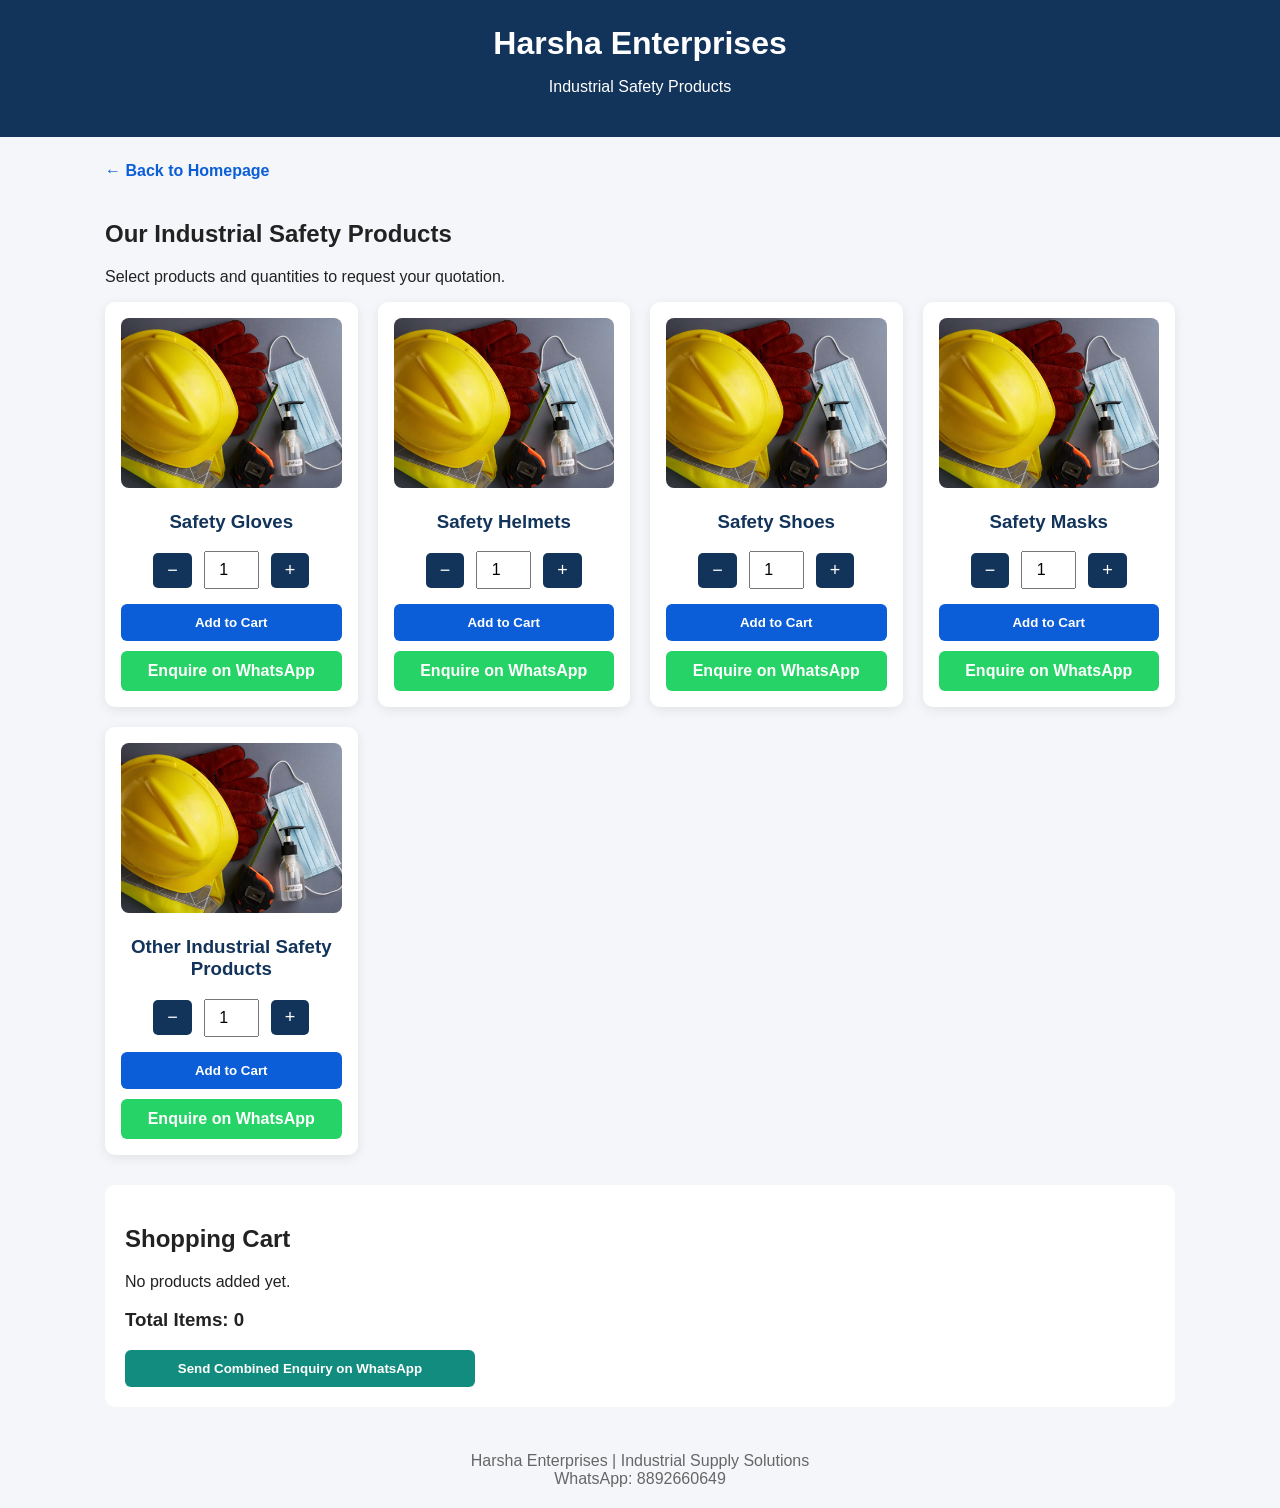
==== industrial-safety-products.html @ 1a9ec48a "Create industrial-safety-products.html" ====
<!DOCTYPE html>
<html lang="en">
<head>
<meta charset="UTF-8">
<meta name="viewport" content="width=device-width, initial-scale=1.0">
<title>Industrial Safety Products | Harsha Enterprises</title>

<style>
* { box-sizing: border-box; }

body {
    margin: 0;
    font-family: Arial, sans-serif;
    background: #f4f6f9;
    color: #222;
}

header {
    background: #12345a;
    color: white;
    text-align: center;
    padding: 25px 15px;
}

header h1 { margin: 0 0 10px; }

.container {
    max-width: 1100px;
    margin: auto;
    padding: 25px 15px;
}

.back-link {
    display: inline-block;
    margin-bottom: 20px;
    color: #0b5ed7;
    text-decoration: none;
    font-weight: bold;
}

.product-grid {
    display: grid;
    grid-template-columns: repeat(auto-fit, minmax(220px, 1fr));
    gap: 20px;
}

.product-card {
    background: white;
    padding: 16px;
    border-radius: 10px;
    box-shadow: 0 3px 12px rgba(0,0,0,.08);
    text-align: center;
}

.product-card img {
    width: 100%;
    height: 170px;
    object-fit: cover;
    border-radius: 8px;
}

.product-card h3 { color: #12345a; }

.qty-controls {
    display: flex;
    justify-content: center;
    align-items: center;
    gap: 12px;
    margin: 15px 0;
}

.qty-controls button {
    padding: 7px 14px;
    border: none;
    background: #12345a;
    color: white;
    border-radius: 5px;
    cursor: pointer;
    font-size: 18px;
}

.qty-controls input {
    width: 55px;
    padding: 8px;
    text-align: center;
    font-size: 16px;
}

.action-btn {
    display: block;
    width: 100%;
    padding: 11px;
    margin-top: 10px;
    border: none;
    border-radius: 6px;
    color: white;
    font-weight: bold;
    text-decoration: none;
    cursor: pointer;
}

.add-btn { background: #0b5ed7; }
.whatsapp-btn { background: #25D366; }

.cart {
    background: white;
    padding: 20px;
    margin-top: 30px;
    border-radius: 10px;
}

.cart-item {
    padding: 10px 0;
    border-bottom: 1px solid #ddd;
}

.remove-btn {
    color: #d00;
    border: none;
    background: none;
    cursor: pointer;
}

.order-btn {
    background: #128C7E;
    max-width: 350px;
}

footer {
    text-align: center;
    padding: 20px;
    color: #666;
}
</style>
</head>

<body>

<header>
    <h1>Harsha Enterprises</h1>
    <p>Industrial Safety Products</p>
</header>

<div class="container">

<a class="back-link" href="index.html">← Back to Homepage</a>

<h2>Our Industrial Safety Products</h2>
<p>Select products and quantities to request your quotation.</p>

<div class="product-grid" id="productGrid"></div>

<div class="cart">
    <h2>Shopping Cart</h2>
    <div id="cartItems">No products added yet.</div>
    <h3 id="cartTotal">Total Items: 0</h3>
    <button class="action-btn order-btn" onclick="sendOrder()">
        Send Combined Enquiry on WhatsApp
    </button>
</div>

</div>

<footer>
    Harsha Enterprises | Industrial Supply Solutions
    <br>WhatsApp: 8892660649
</footer>

<script>
const phone = "918892660649";

const products = [
    "Safety Gloves",
    "Safety Helmets",
    "Safety Shoes",
    "Safety Masks",
    "Other Industrial Safety Products"
];

const cart = [];

const grid = document.getElementById("productGrid");

products.forEach((name, index) => {
    const message = encodeURIComponent(
        "Hello Harsha Enterprises, I need a quotation for " + name + "."
    );

    grid.innerHTML += `
        <div class="product-card">
            <img src="images/industrial-safety.avif"
                 alt="${name}">
            <h3>${name}</h3>

            <div class="qty-controls">
                <button onclick="changeQty(${index}, -1)">−</button>
                <input type="number" id="qty${index}"
                       value="1" min="1">
                <button onclick="changeQty(${index}, 1)">+</button>
            </div>

            <button class="action-btn add-btn"
                    onclick="addToCart(${index})">
                Add to Cart
            </button>

            <a class="action-btn whatsapp-btn"
               href="https://wa.me/${phone}?text=${message}"
               target="_blank">
                Enquire on WhatsApp
            </a>
        </div>
    `;
});

function changeQty(index, amount) {
    const input = document.getElementById("qty" + index);
    let value = parseInt(input.value) || 1;
    input.value = Math.max(1, value + amount);
}

function addToCart(index) {
    const name = products[index];
    const qty = parseInt(document.getElementById("qty" + index).value);

    if (!Number.isInteger(qty) || qty < 1) {
        alert("Please enter a valid quantity.");
        return;
    }

    const existing = cart.find(item => item.name === name);

    if (existing) {
        existing.qty += qty;
    } else {
        cart.push({ name: name, qty: qty });
    }

    renderCart();
    alert(name + " added to cart.");
}

function renderCart() {
    const area = document.getElementById("cartItems");
    area.innerHTML = "";

    let total = 0;

    if (cart.length === 0) {
        area.innerHTML = "No products added yet.";
    }

    cart.forEach((item, index) => {
        total += item.qty;

        area.innerHTML += `
            <div class="cart-item">
                <strong>${item.name}</strong>
                — Quantity: ${item.qty}
                <button class="remove-btn"
                        onclick="removeItem(${index})">
                    Remove
                </button>
            </div>
        `;
    });

    document.getElementById("cartTotal").innerText =
        "Total Items: " + total;
}

function removeItem(index) {
    cart.splice(index, 1);
    renderCart();
}

function sendOrder() {
    if (cart.length === 0) {
        alert("Please add products to your cart first.");
        return;
    }

    let message = "Hello Harsha Enterprises,%0A";
    message += "Please send your best quotation for:%0A%0A";

    cart.forEach(item => {
        message += item.name + " - Quantity: " + item.qty + "%0A";
    });

    message += "%0APlease confirm availability and best price.";

    window.open(
        "https://wa.me/" + phone + "?text=" + message,
        "_blank"
    );
}
</script>

</body>
</html>
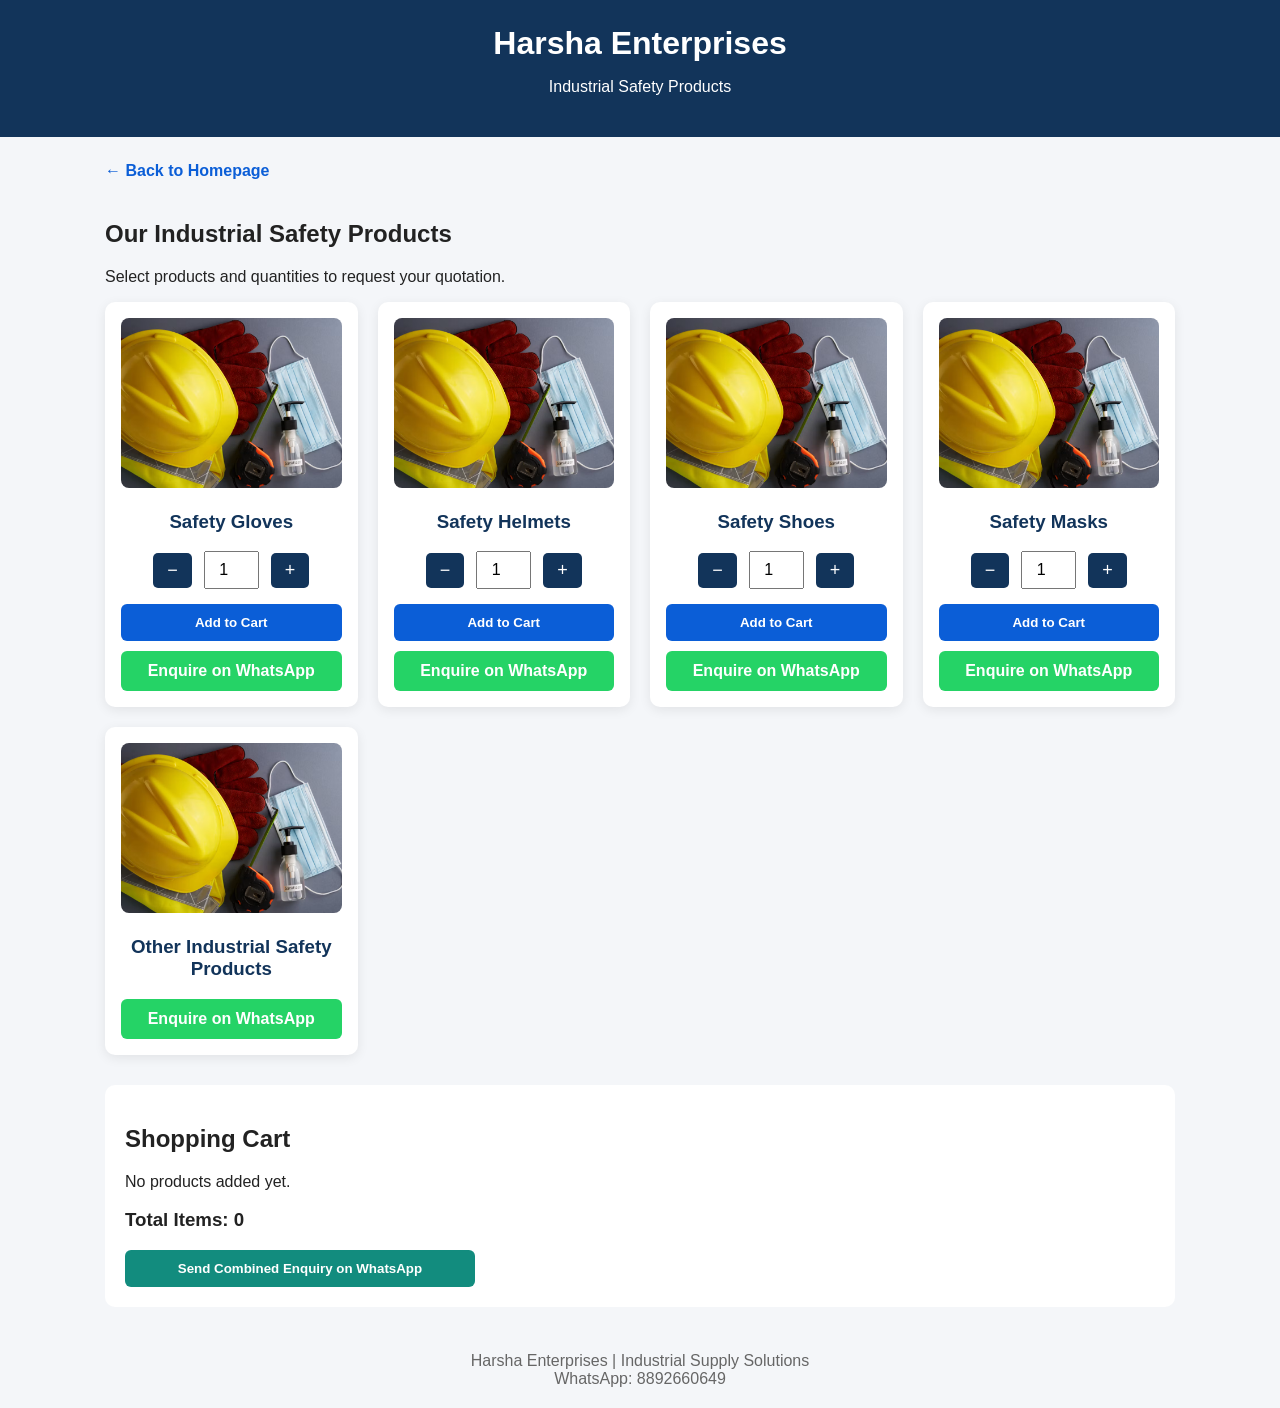
==== commit ae951f2d: "Update industrial-safety-products.html" ====
--- a/industrial-safety-products.html
+++ b/industrial-safety-products.html
@@ -170,40 +170,42 @@
 <script>
 const phone = "918892660649";
 
+
 const products = [
-    "Safety Gloves",
-    "Safety Helmets",
-    "Safety Shoes",
-    "Safety Masks",
-    "Other Industrial Safety Products"
+    { name: "Safety Gloves", cart: true },
+    { name: "Safety Helmets", cart: true },
+    { name: "Safety Shoes", cart: true },
+    { name: "Safety Masks", cart: true },
+    { name: "Other Industrial Safety Products", cart: false }
 ];
 
 const cart = [];
 
 const grid = document.getElementById("productGrid");
 
-products.forEach((name, index) => {
+products.forEach((product, index) => {
     const message = encodeURIComponent(
-        "Hello Harsha Enterprises, I need a quotation for " + name + "."
+        "Hello Harsha Enterprises, I need a quotation for " + product.name + "."
     );
 
     grid.innerHTML += `
         <div class="product-card">
             <img src="images/industrial-safety.avif"
-                 alt="${name}">
-            <h3>${name}</h3>
-
-            <div class="qty-controls">
-                <button onclick="changeQty(${index}, -1)">−</button>
-                <input type="number" id="qty${index}"
-                       value="1" min="1">
-                <button onclick="changeQty(${index}, 1)">+</button>
-            </div>
-
-            <button class="action-btn add-btn"
-                    onclick="addToCart(${index})">
-                Add to Cart
-            </button>
+                 alt="${product.name}">
+            <h3>${product.name}</h3>
+
+            ${product.cart ? `
+                <div class="qty-controls">
+                    <button onclick="changeQty(${index}, -1)">−</button>
+                    <input type="number" id="qty${index}" value="1" min="1">
+                    <button onclick="changeQty(${index}, 1)">+</button>
+                </div>
+
+                <button class="action-btn add-btn"
+                        onclick="addToCart(${index})">
+                    Add to Cart
+                </button>
+            ` : ""}
 
             <a class="action-btn whatsapp-btn"
                href="https://wa.me/${phone}?text=${message}"
@@ -213,6 +215,7 @@
         </div>
     `;
 });
+
 
 function changeQty(index, amount) {
     const input = document.getElementById("qty" + index);
